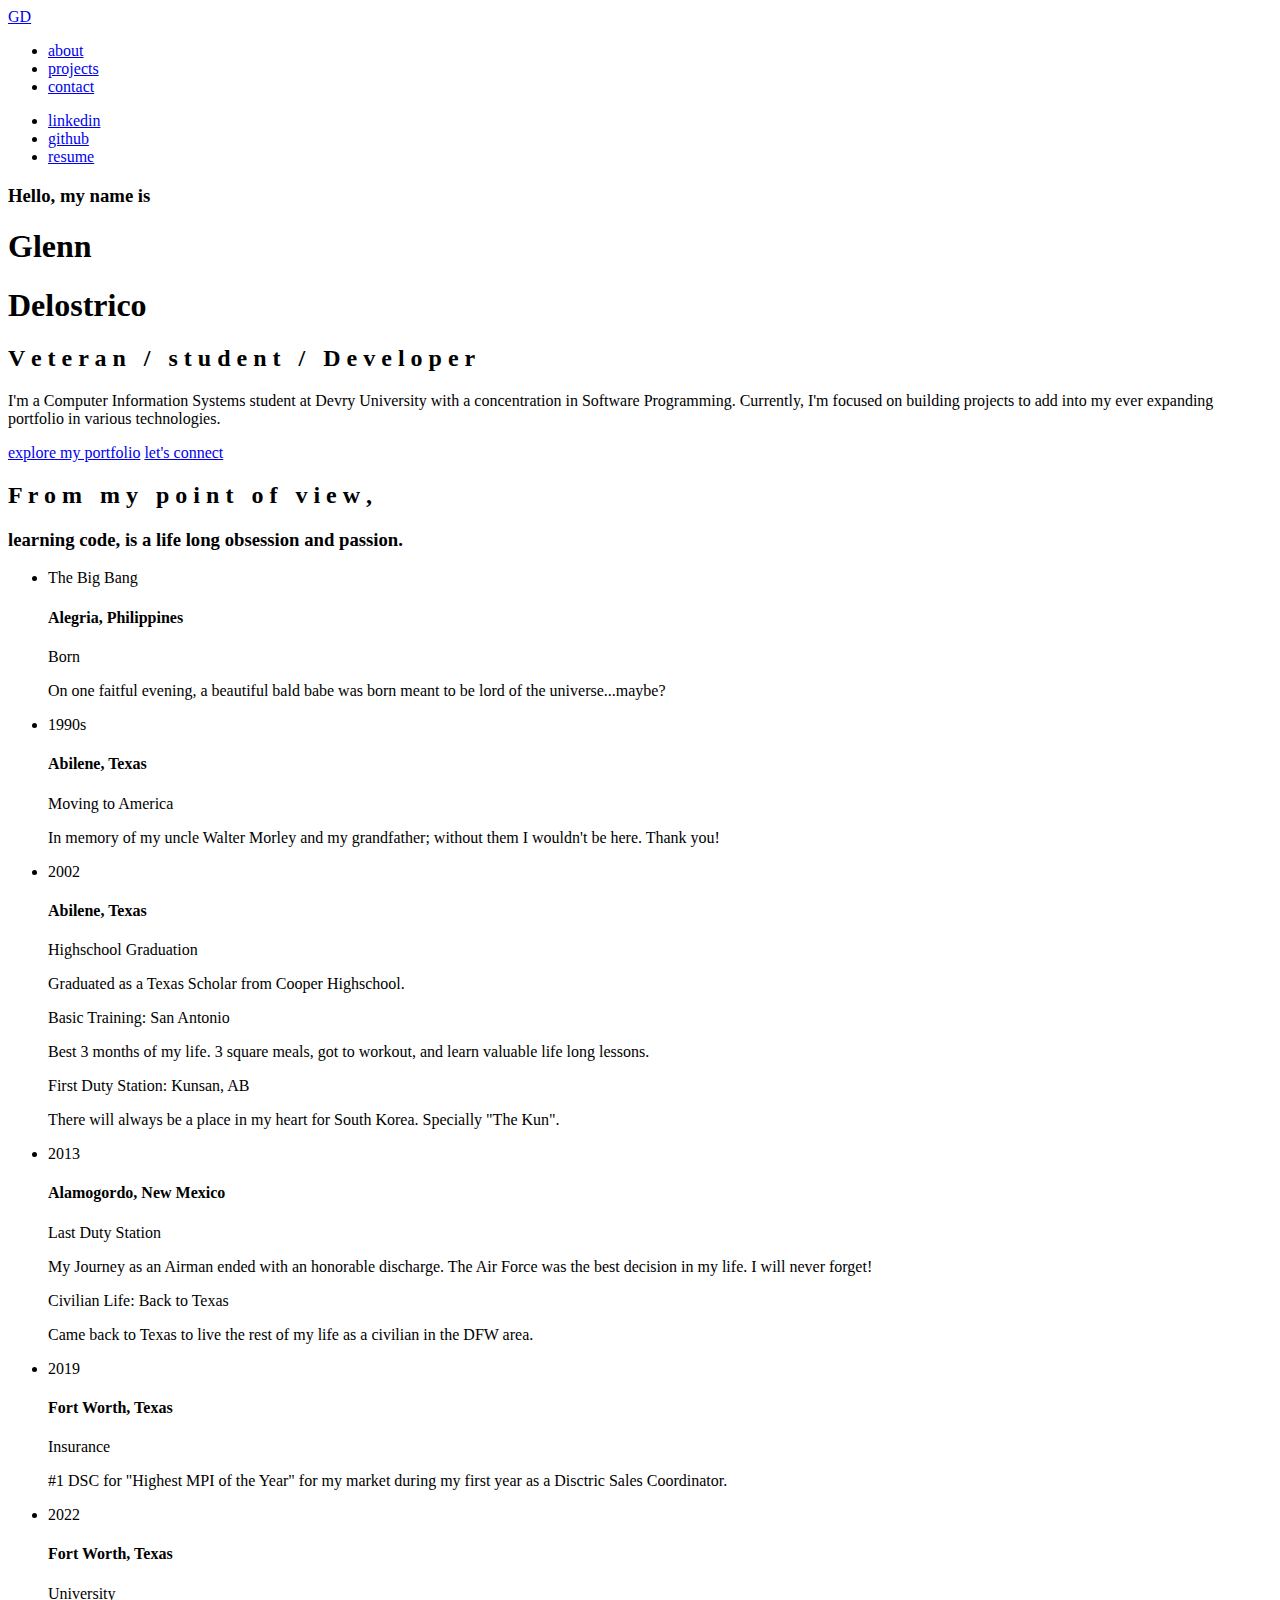
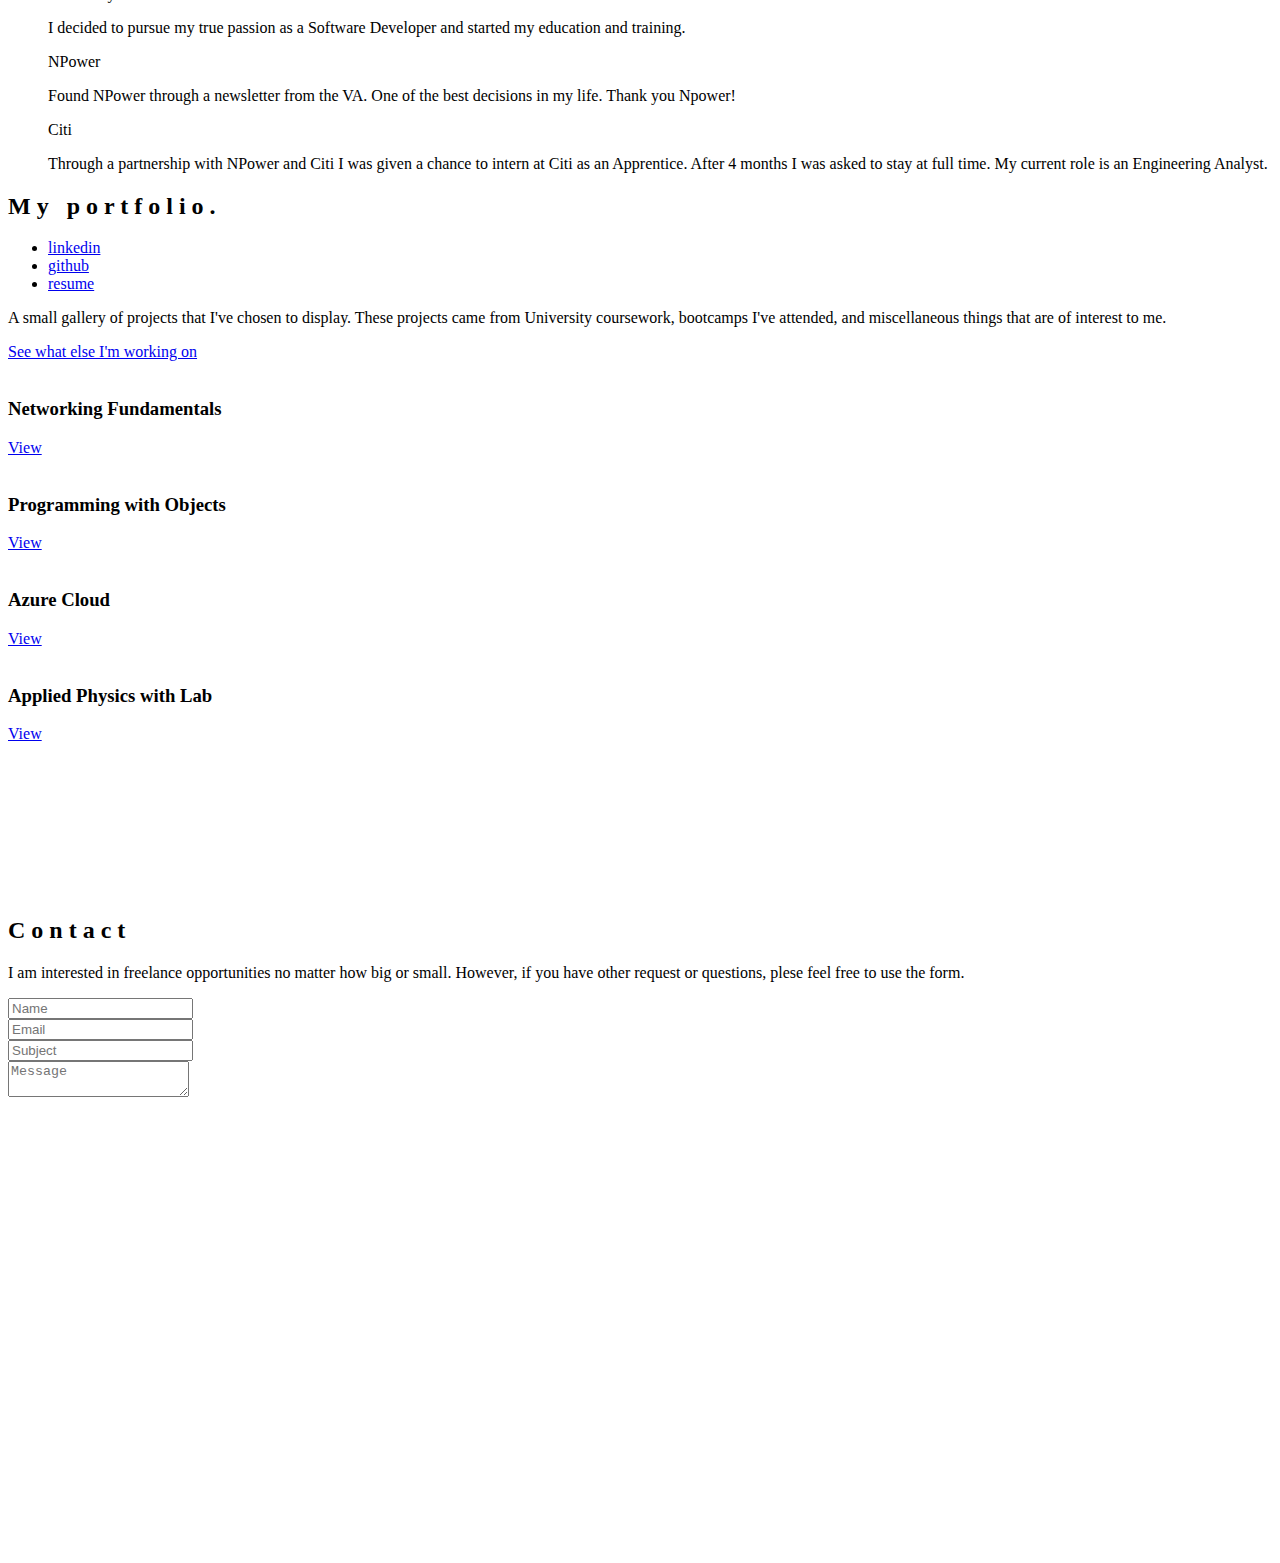
==== index.html @ e44b88f4 "merge" ====
<!DOCTYPE html>
<html lang="en">
<head>
    <meta charset="UTF-8">
    <meta http-equiv="X-UA-Compatible" content="IE=edge">
    <meta name="viewport" content="width=device-width, initial-scale=1.0">
   


    <!-- font awesome -->
    <link rel="stylesheet" href="https://cdnjs.cloudflare.com/ajax/libs/font-awesome/6.2.0/css/all.min.css" integrity="sha512-xh6O/CkQoPOWDdYTDqeRdPCVd1SpvCA9XXcUnZS2FmJNp1coAFzvtCN9BmamE+4aHK8yyUHUSCcJHgXloTyT2A==" crossorigin="anonymous" referrerpolicy="no-referrer" />

    <!-- bootstrap -->
    <link href="https://cdn.jsdelivr.net/npm/bootstrap@5.2.2/dist/css/bootstrap.min.css" rel="stylesheet" integrity="sha384-Zenh87qX5JnK2Jl0vWa8Ck2rdkQ2Bzep5IDxbcnCeuOxjzrPF/et3URy9Bv1WTRi" crossorigin="anonymous">
    <!-- JavaScript Bundle with Popper -->
    <script src="https://cdn.jsdelivr.net/npm/bootstrap@5.2.2/dist/js/bootstrap.bundle.min.js" integrity="sha384-OERcA2EqjJCMA+/3y+gxIOqMEjwtxJY7qPCqsdltbNJuaOe923+mo//f6V8Qbsw3" crossorigin="anonymous"></script>

    

    <link rel="stylesheet" href="assets/css/styles.css">
    <script src="assets/js/app.js" defer></script>
    

    <title>Glenn Delostrico</title>
</head>
<body>
    <header class="header">
        <!-- <div class="hero-image">
            <img src="assets/img/self.png" alt="">
        </div> -->
        <div class="row inner navbar">
            <nav class="col flex" id="mainNav">
                <a href="index.html" class="logo">
                    <span>GD</span>
                </a>
                <ul class="flex page-links">
                    <li><a href="#about" class="nav-link">about</a></li>
                    <li><a href="projects.html" class="nav-link">projects</a></li>
                    <li><a href="#contact" class="nav-link">contact</a></li>
                </ul>
                <ul class="flex social-links">
                    <li>
                        <a href="https://www.linkedin.com/in/glenn-delostrico/" targe="_blank" class="nav-link">
                            <span><i class="fa-brands fa-linkedin fa-fw"></i></span>
                            <span>linkedin</span>
                        </a>
                    </li>
                    <li>
                        <a href="https://github.com/glenn-delostrico" target="_blank" class="nav-link">
                            <span><i class="fa-brands fa-github fa-fw"></i></span>
                            <span>github</span>
                        </a>
                    </li>
                    <li>
                        <a href="#" class="resume">
                            <span><i class="fa-solid fa-download"></i></span>
                            <span>resume</span>
                        </a>
                    </li>
                </ul>
            </nav>
        </div>
        <div class="row inner">
            <div id="hero">
                <h3>Hello, my name is</h3>
                <h1 class="clipped "><span>Glenn</span></h1>
                <h1 class="clipped "><span>Delostrico</span></h1>
                <h2 class="bounce">
                    <span>V</span>
                    <span>e</span>
                    <span>t</span>
                    <span>e</span>
                    <span>r</span>
                    <span>a</span>
                    <span>n &nbsp; </span> 
                    <span>/ &nbsp;</span> 
                    <span>s</span>
                    <span>t</span>
                    <span>u</span>
                    <span>d</span>
                    <span>e</span>
                    <span>n</span>
                    <span>t &nbsp;</span>
                    <span>/ &nbsp;</span> 
                    <span>D</span>
                    <span>e</span>
                    <span>v</span>
                    <span>e</span>
                    <span>l</span>
                    <span>o</span>
                    <span>p</span>
                    <span>e</span>
                    <span>r</span>
                </h2>
                <p>
                    I'm a Computer Information Systems student at Devry University with a concentration in Software Programming. Currently, I'm focused on building projects to add into my ever expanding portfolio in various technologies.
                </p>
                <div class="wrap flex">
                    <a href="projects.html" class="cta">explore my portfolio</a>
                    <a href="#contact" class="cta">let's connect</a>
                </div>
            </div>
        </div>
    </header>

    <main class="main">

        <section id="about">
            <div class="inner">
                <div class="content">

                    <h2 class="title bounce">
                        <span>F</span>
                        <span>r</span>
                        <span>o</span>
                        <span>m &nbsp;</span>
                        <span>m</span>
                        <span>y &nbsp;</span>
                        <span>p</span>
                        <span>o</span>
                        <span>i</span>
                        <span>n</span>
                        <span>t &nbsp;</span>
                        <span>o</span>
                        <span>f &nbsp;</span>
                        <span>v</span>
                        <span>i</span>
                        <span>e</span>
                        <span>w</span>
                        <span>,</span>

                    </h2>
                    <h3 class="subtitle">learning code, is a life long obsession and passion.</h3>

                    <!-- Timeline -->

                    <div class="timeline">
                        <ul>
                            <li>
                                <div class="date">The Big Bang</div>
                                <div class="info">
                                    <h4>Alegria, Philippines</h4>
                                    <span>Born</span>
                                    <p class="text">
                                        On one faitful evening, a beautiful bald babe was born meant to be lord of the universe...maybe? 
                                    </p>
                                </div>
                            </li>
                            <li>
                                <div class="date">1990s</div>
                                <div class="info">
                                    <h4>Abilene, Texas</h4>
                                    <span>Moving to America</span>
                                    <p class="text">
                                        In memory of my uncle Walter Morley and my grandfather; without them I wouldn't be here. Thank you!
                                    </p>
                                </div>
                            </li>
                            <li>
                                <div class="date">2002</div>
                                <div class="info">
                                    <h4>Abilene, Texas</h4>
                                    <span>Highschool Graduation</span>
                                    <p class="text">
                                        Graduated as a Texas Scholar from Cooper Highschool.
                                    </p>
                                    <span>Basic Training: San Antonio</span>
                                    <p class="text">
                                        Best 3 months of my life. 3 square meals, got to workout, and learn valuable life long lessons.
                                    </p>
                                    <span>First Duty Station: Kunsan, AB</span>
                                    <p class="text">
                                        There will always be a place in my heart for South Korea. Specially "The Kun". 
                                    </p>
                                </div>
                            </li>
                            <li>
                                <div class="date">2013</div>
                                <div class="info">
                                    <h4>Alamogordo, New Mexico</h4>
                                    <span>Last Duty Station</span>
                                    <p class="text">
                                        My Journey as an Airman ended with an honorable discharge. The Air Force was the best decision in my life. I will never forget!
                                    </p>

                                    <span>Civilian Life: Back to Texas</span>
                                    <p class="text">
                                        Came back to Texas to live the rest of my life as a civilian in the DFW area.
                                    </p>
                                    
                                </div>
                            </li>
                            <li>
                                <div class="date">2019</div>
                                <div class="info">
                                    <h4>Fort Worth, Texas</h4>
                                    <span>Insurance</span>
                                    <p class="text">
                                        #1 DSC for "Highest MPI of the Year" for my market during my first year as a Disctric Sales Coordinator.
                                    </p>
                                </div>
                            </li>
                            <li>
                                <div class="date">2022</div>
                                <div class="info">
                                    <h4>Fort Worth, Texas</h4>
                                    <span>University</span>
                                    <p class="text">
                                        I decided to pursue my true passion as a Software Developer and started my education and training.
                                    </p>
                                    <span>NPower</span>
                                    <p class="text">
                                        Found NPower through a newsletter from the VA. One of the best decisions in my life. Thank you Npower!
                                    </p>
                                    <span>Citi</span>
                                    <p class="text">
                                        Through a partnership with NPower and Citi I was given a chance to intern at Citi as an Apprentice. After 4 months I was asked to stay at full time. My current role is an Engineering Analyst.
                                    </p>
                                </div>
                            </li>
                        </ul>
                        <a href="#top" class="scrollUp">
                            <i class="fa-solid fa-angle-up fa-fw"></i>
                        </a>
                    </div>
                </div>
            </div>
        </section>
        

        <section id="portfolio">

            <div class="content">
                <div class="inner">
                    <h2 class="title bounce loadLeft">
                        <span>M</span>
                        <span>y &nbsp;</span>
                        <span>p</span>
                        <span>o</span>
                        <span>r</span>
                        <span>t</span>
                        <span>f</span>
                        <span>o</span>
                        <span>l</span>
                        <span>i</span>
                        <span>o</span>
                        <span>.</span>
                    </h2>
                    <ul class="flex social-links loadLeft">
                        <li>
                            <a href="https://www.linkedin.com/in/glenn-delostrico/" targe="_blank" class="nav-link">
                                <span><i class="fa-brands fa-linkedin fa-fw"></i></span>
                                <span>linkedin</span>
                            </a>
                        </li>
                        <li>
                            <a href="https://github.com/glenn-delostrico" target="_blank" class="nav-link">
                                <span><i class="fa-brands fa-github fa-fw"></i></span>
                                <span>github</span>
                            </a>
                        </li>
                        <li>
                            <a href="#" class="resume">
                                <span><i class="fa-solid fa-download"></i></span>
                                <span>resume</span>
                            </a>
                        </li>
                    </ul>
                    <p class="text">
                        A small gallery of projects that I've chosen to display. These projects came from University coursework, bootcamps I've attended, and miscellaneous things that are of interest to me.
                    </p>
                    <a href="projects.html" class="cta">See what else I'm working on</a>
                </div>
                <div class="row flex loadLeft">
                    <div class="col loadLeft">
                        <div class="overlay"></div>
                        <img src="assets/img/netw191.avif" alt="">
                        <div class="hidden">
                            <h3>
                                Networking Fundamentals
                            </h3>
                            <a href="#">View</a>
                        </div>
                        
                    </div>
                    <div class="col loadLeft">
                        <div class="overlay"></div>
                        <img src="assets/img/ceis150.avif" alt="">
                        <div class="hidden">
                            <h3>Programming with Objects</h3>
                            <a href="#">View</a>
                        </div>
                    </div>
                    <div class="col loadLeft">
                        <div class="overlay"></div>
                        <img src="assets/img/netw211.avif" alt="">
                        <div class="hidden">
                            <h3>
                                Azure Cloud
                            </h3>
                            <a href="#">View</a>
                        </div>
                    </div>
                    <div class="col loadLeft">
                        <div class="overlay"></div>
                        <img src="assets/img/phys204.avif" alt="">
                        <div class="hidden">
                            <h3>
                                Applied Physics with Lab
                            </h3>
                            <a href="#">View</a>
                        </div>
                    </div>
                </div>
            </div>
        </section>

        <section id="contact">
            <canvas id="canvas">
            </canvas>
            <div class="inner">
                <div class="content">
                    <div class="row">
                        <div class="col contactForm">
                            <h2 class="title bounce loadLeft">
                                <span>C</span>
                                <span>o</span>
                                <span>n</span>
                                <span>t</span>
                                <span>a</span>
                                <span>c</span>
                                <span>t</span>
                            </h2>
                            <p class="text loadLeft">
                                I am interested in freelance opportunities no matter how big or small. However, if you have other request or questions, plese feel free to use the form.
                            </p>
                            <form action="">
                                <div class="row">
                                    <div class="col">
                                        <input type="text" class="form-group loadLeft" placeholder="Name">
                                    </div>
                                    <div class="col">
                                        <input type="text" class="form-group loadLeft" placeholder="Email">
                                    </div>
                                </div>
                                <div class="row mt-4 mb-4">
                                    <div class="col">
                                        <input type="text" class="form-group loadLeft" placeholder="Subject">
                                    </div>
                                </div>
                                <div class="row">
                                    <div class="col loadLeft">
                                        <textarea class="form-group" placeholder="Message"></textarea>
                                    </div>
                                </div>
                            </form>
                        </div>
                        <div class="col map">
                            <iframe class="embedMap" src="https://www.google.com/maps/embed?pb=!1m18!1m12!1m3!1d1051968.8358255264!2d-97.3530244259295!3d33.078433413568455!2m3!1f0!2f0!3f0!3m2!1i1024!2i768!4f13.1!3m3!1m2!1s0x864e78862e05181b%3A0x78259949f358fe4f!2sNorth%20Richland%20Hills%2C%20TX!5e1!3m2!1sen!2sus!4v1668564238213!5m2!1sen!2sus" width="600" height="450" style="border:0;" allowfullscreen="" loading="lazy" referrerpolicy="no-referrer-when-downgrade"></iframe>
                        </div>
                    </div>
                </div>
            </div>
        </section>
       
    </main>



</body>
</html>
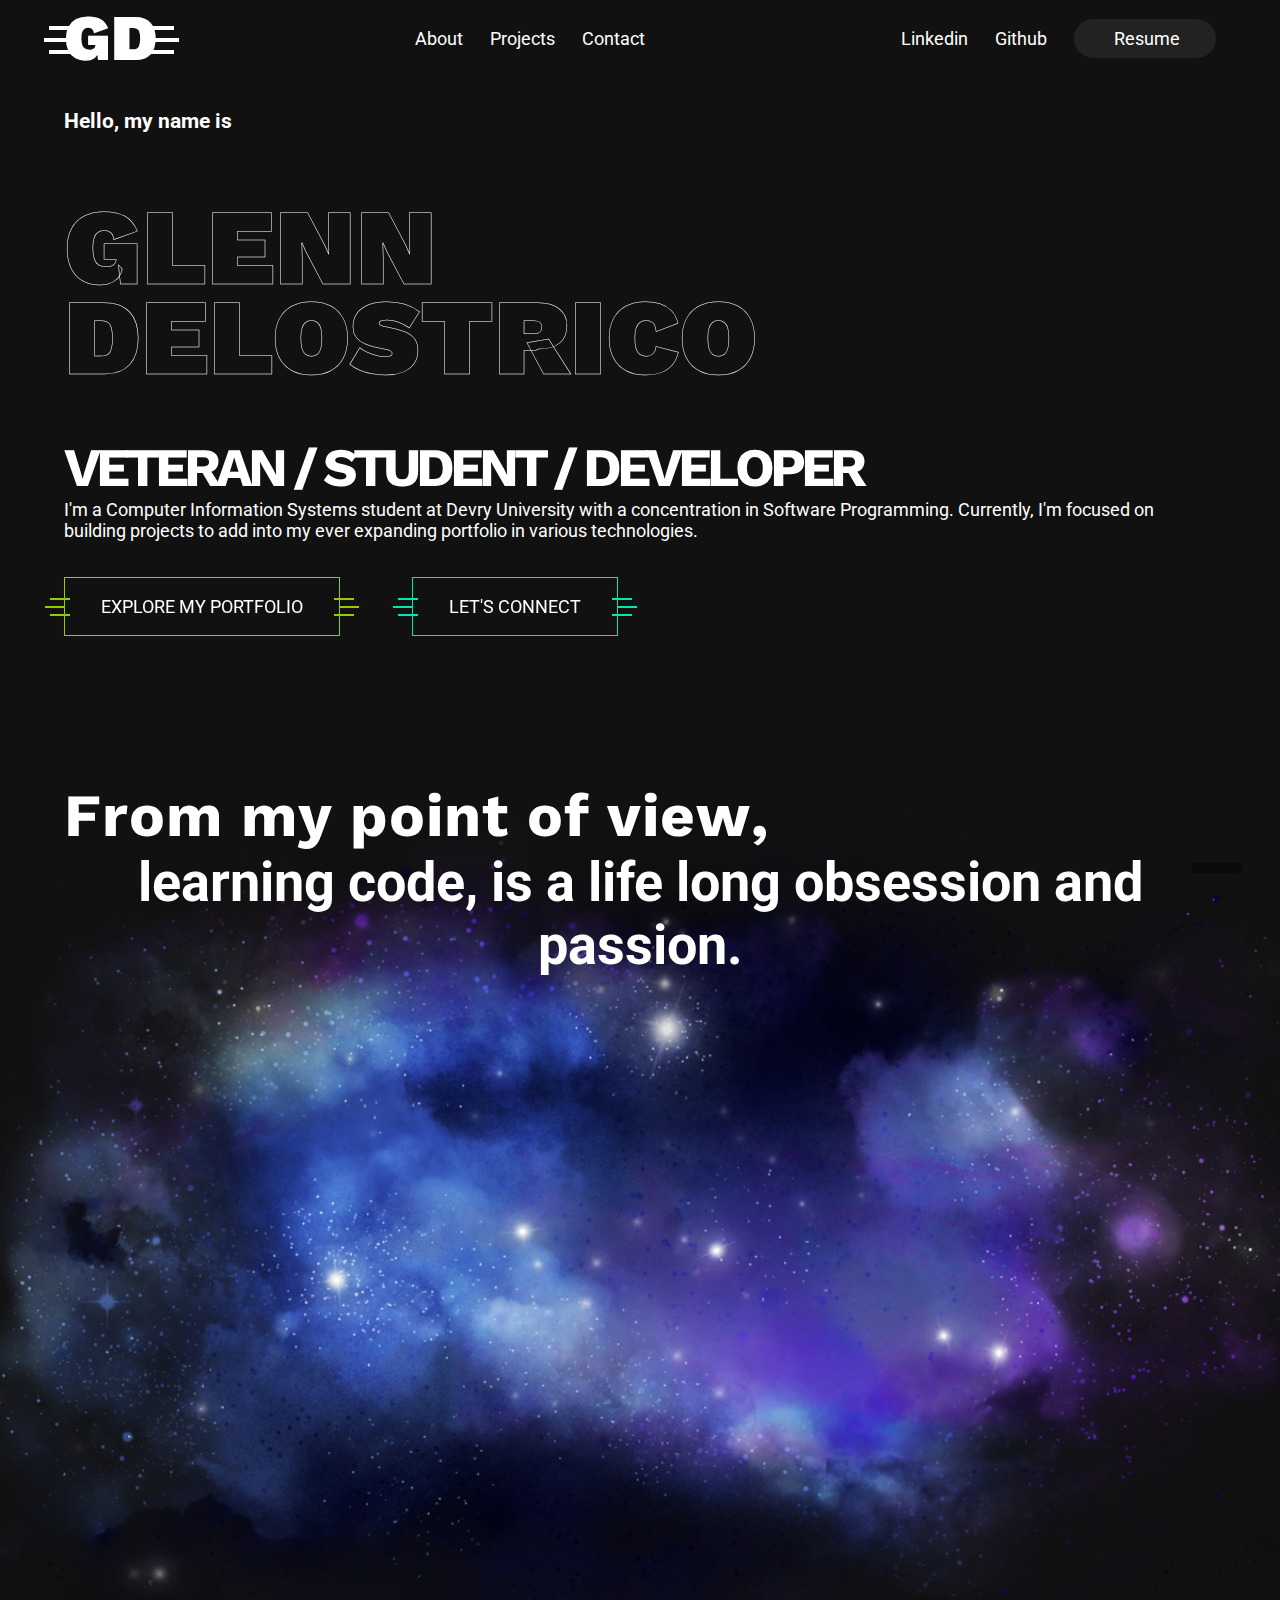
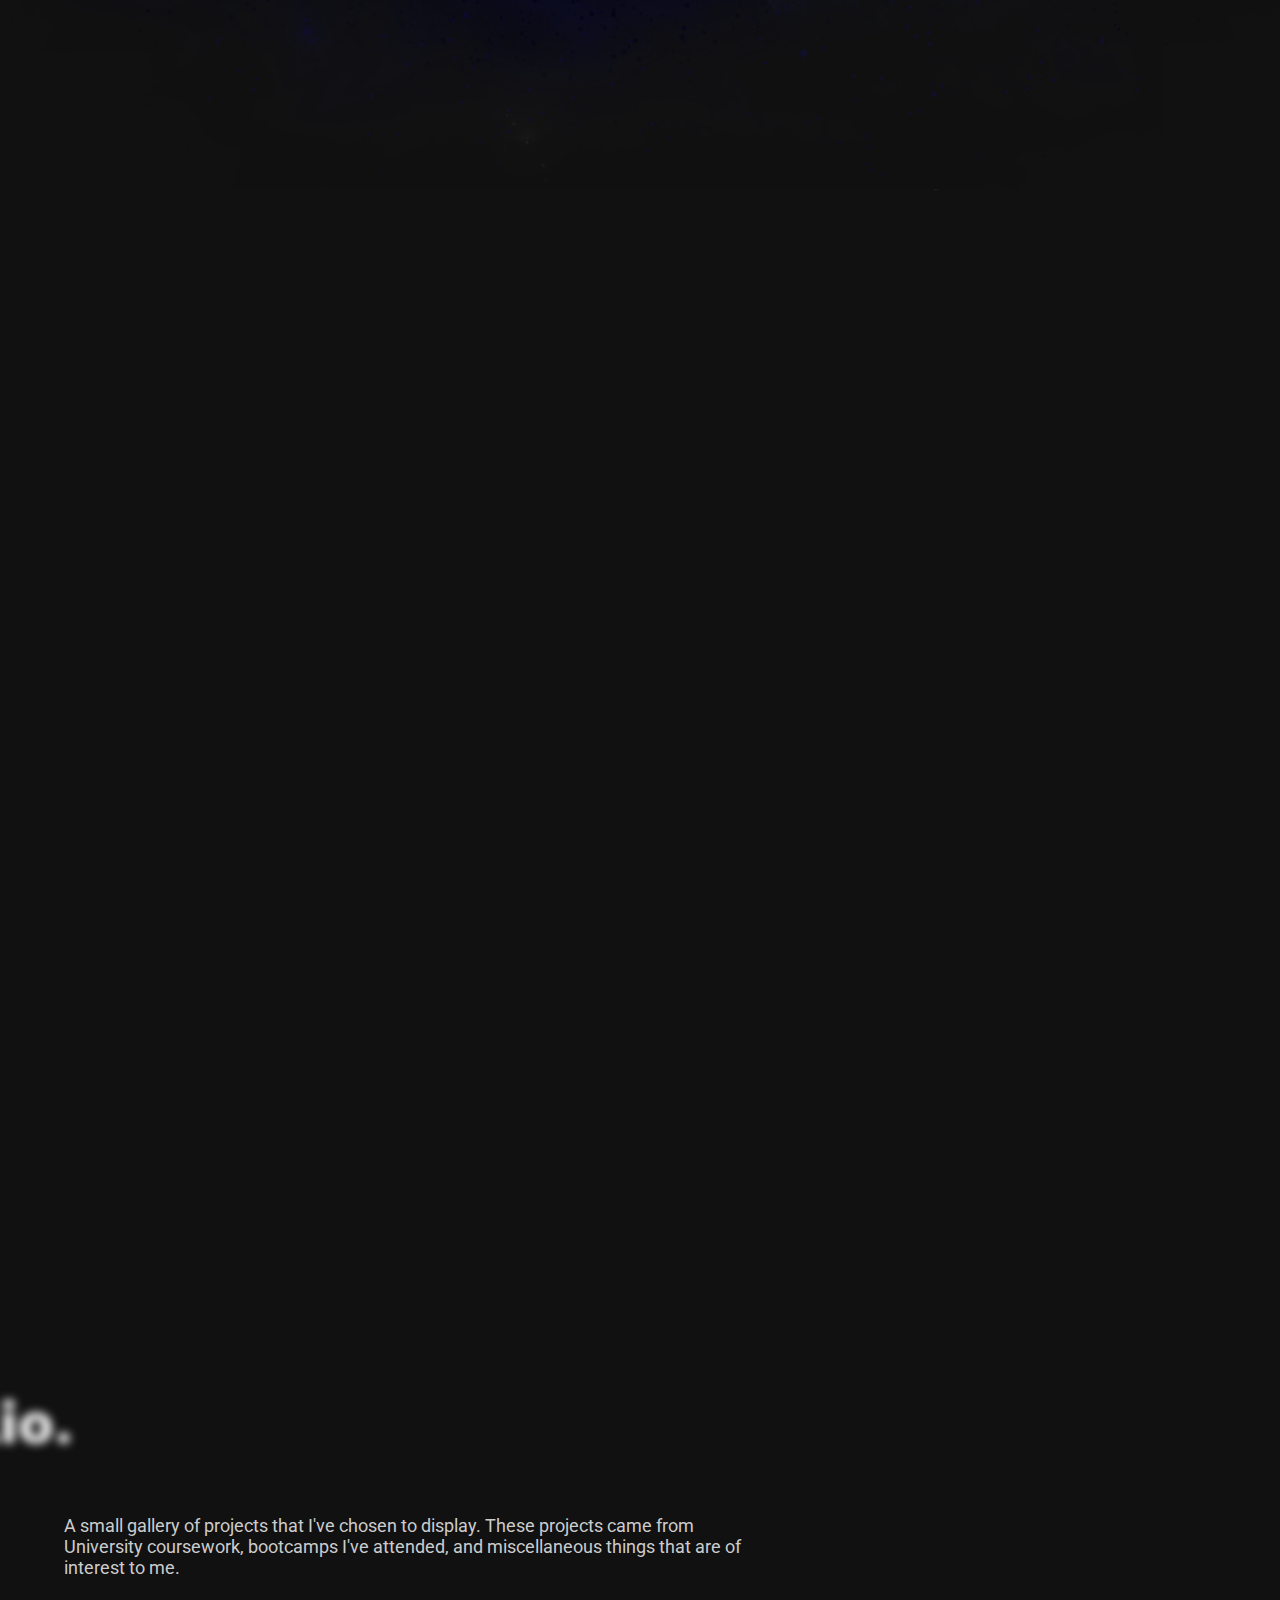
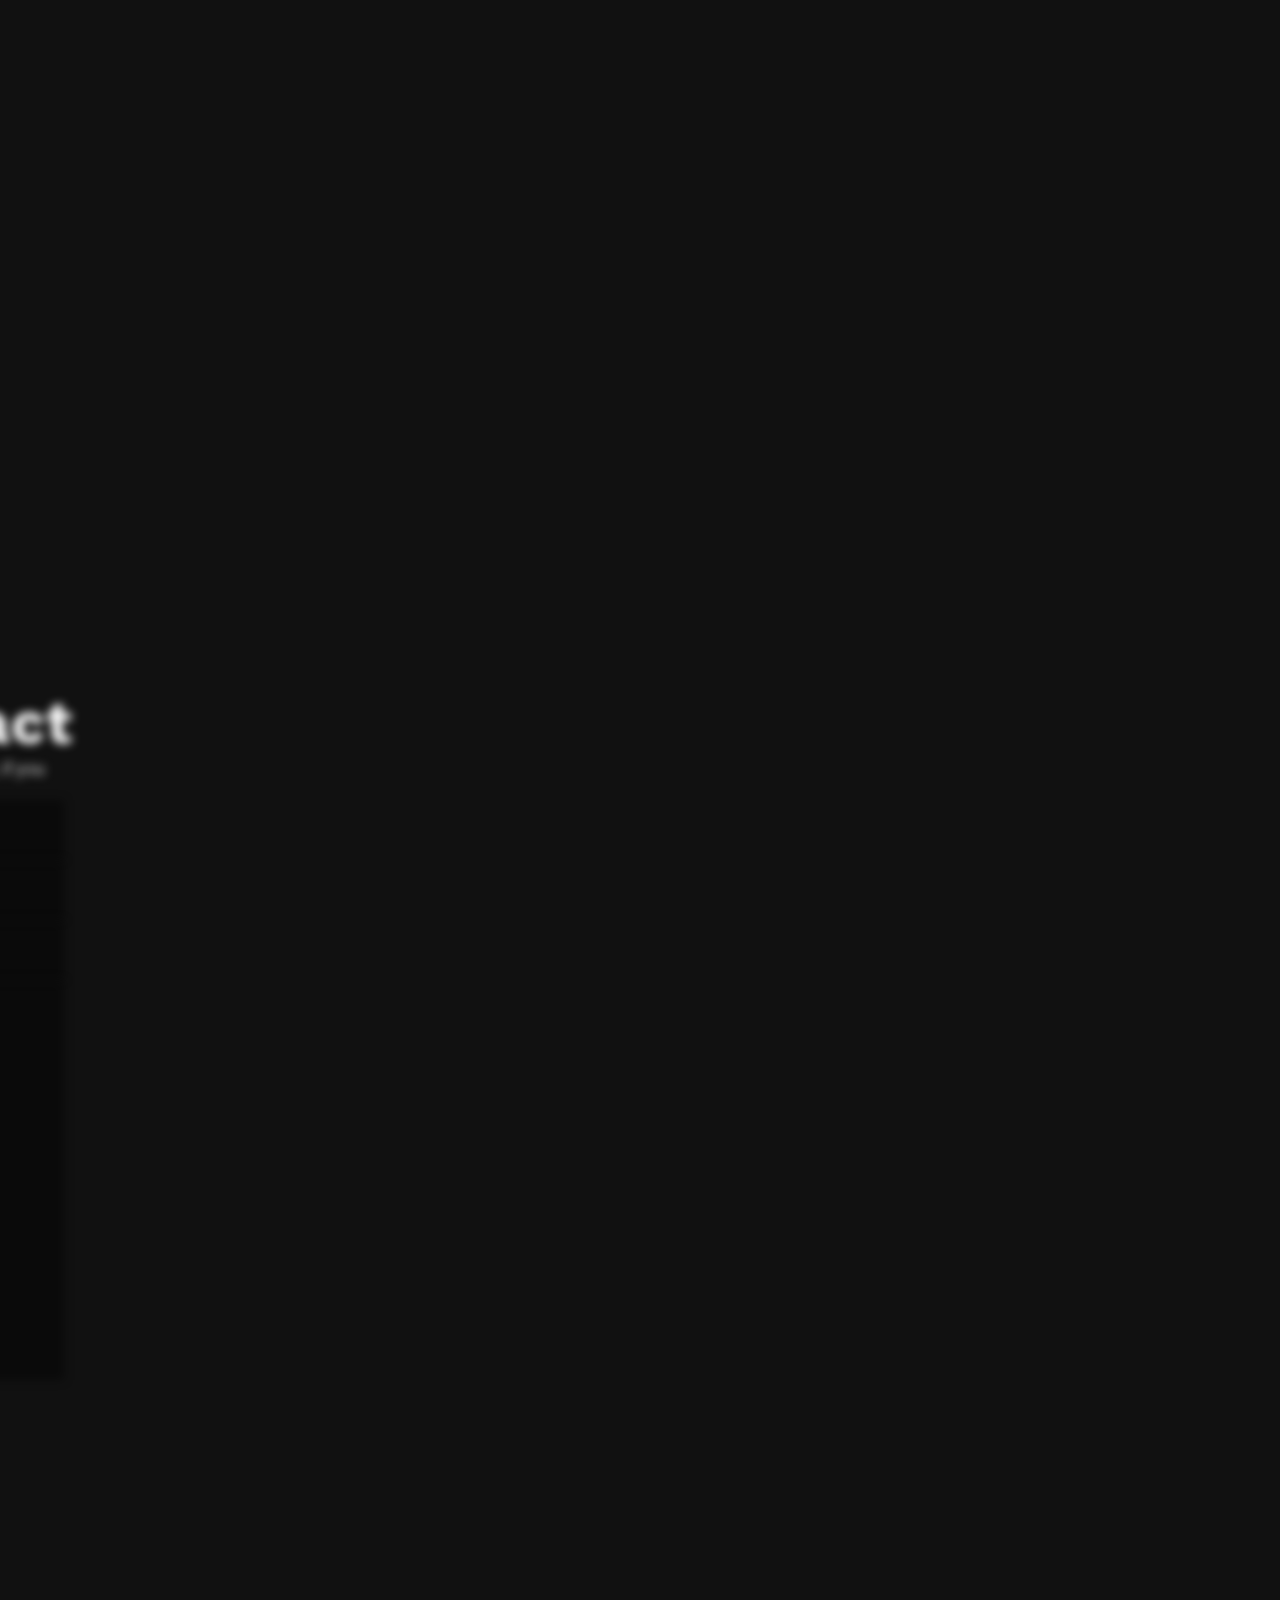
==== commit a3aba69d: "update all" ====
--- a/index.html
+++ b/index.html
@@ -35,7 +35,7 @@
                 </a>
                 <ul class="flex page-links">
                     <li><a href="#about" class="nav-link">about</a></li>
-                    <li><a href="projects.html" class="nav-link">projects</a></li>
+                    <li><a href="#portfolio" class="nav-link">projects</a></li>
                     <li><a href="#contact" class="nav-link">contact</a></li>
                 </ul>
                 <ul class="flex social-links">
@@ -52,7 +52,7 @@
                         </a>
                     </li>
                     <li>
-                        <a href="#" class="resume">
+                        <a href="assets/resume.pdf" class="resume" target="_blank">
                             <span><i class="fa-solid fa-download"></i></span>
                             <span>resume</span>
                         </a>
@@ -96,7 +96,7 @@
                     I'm a Computer Information Systems student at Devry University with a concentration in Software Programming. Currently, I'm focused on building projects to add into my ever expanding portfolio in various technologies.
                 </p>
                 <div class="wrap flex">
-                    <a href="projects.html" class="cta">explore my portfolio</a>
+                    <a href="#portfolio" class="cta">explore my portfolio</a>
                     <a href="#contact" class="cta">let's connect</a>
                 </div>
             </div>
@@ -196,7 +196,7 @@
                                     <h4>Fort Worth, Texas</h4>
                                     <span>Insurance</span>
                                     <p class="text">
-                                        #1 DSC for "Highest MPI of the Year" for my market during my first year as a Disctric Sales Coordinator.
+                                        #1 DSC for "Highest MPI of the Year" for my market during my first year as a Disctrict Sales Coordinator.
                                     </p>
                                 </div>
                             </li>
@@ -214,7 +214,7 @@
                                     </p>
                                     <span>Citi</span>
                                     <p class="text">
-                                        Through a partnership with NPower and Citi I was given a chance to intern at Citi as an Apprentice. After 4 months I was asked to stay at full time. My current role is an Engineering Analyst.
+                                        Through a partnership with NPower and Citi I was given a chance to intern at Citi as an Apprentice. After 4 months I was asked to stay full time. My current role is an Engineering Analyst II.
                                     </p>
                                 </div>
                             </li>
@@ -248,19 +248,19 @@
                     </h2>
                     <ul class="flex social-links loadLeft">
                         <li>
-                            <a href="https://www.linkedin.com/in/glenn-delostrico/" targe="_blank" class="nav-link">
+                            <a href="https://www.linkedin.com/in/glenn-delostrico/" targe="_blank" class="nav-link" target="_blank">
                                 <span><i class="fa-brands fa-linkedin fa-fw"></i></span>
                                 <span>linkedin</span>
                             </a>
                         </li>
                         <li>
-                            <a href="https://github.com/glenn-delostrico" target="_blank" class="nav-link">
+                            <a href="https://github.com/glenn-delostrico" target="_blank" class="nav-link" target="_blank">
                                 <span><i class="fa-brands fa-github fa-fw"></i></span>
                                 <span>github</span>
                             </a>
                         </li>
                         <li>
-                            <a href="#" class="resume">
+                            <a href="assets/resume.pdf" class="resume" target="_blank">
                                 <span><i class="fa-solid fa-download"></i></span>
                                 <span>resume</span>
                             </a>
@@ -269,9 +269,19 @@
                     <p class="text">
                         A small gallery of projects that I've chosen to display. These projects came from University coursework, bootcamps I've attended, and miscellaneous things that are of interest to me.
                     </p>
-                    <a href="projects.html" class="cta">See what else I'm working on</a>
+                    <a href="#" class="cta hidden">See what else I'm working on</a>
                 </div>
                 <div class="row flex loadLeft">
+                    <div class="col loadLeft">
+                        <div class="overlay"></div>
+                        <img src="assets/img/briefcase.jpg" alt="">
+                        <div class="hidden">
+                            <h3>
+                                Business Applications Programming
+                            </h3>
+                            <a href="portfolio/businessApplications.pdf" target="_blank">View</a>
+                        </div>
+                    </div>
                     <div class="col loadLeft">
                         <div class="overlay"></div>
                         <img src="assets/img/netw191.avif" alt="">
@@ -279,7 +289,7 @@
                             <h3>
                                 Networking Fundamentals
                             </h3>
-                            <a href="#">View</a>
+                            <a href="portfolio/netfund.pdf" target="_blank">View</a>
                         </div>
                         
                     </div>
@@ -288,7 +298,7 @@
                         <img src="assets/img/ceis150.avif" alt="">
                         <div class="hidden">
                             <h3>Programming with Objects</h3>
-                            <a href="#">View</a>
+                            <a href="portfolio/progWithObject.pdf" target="_blank">View</a>
                         </div>
                     </div>
                     <div class="col loadLeft">
@@ -298,19 +308,10 @@
                             <h3>
                                 Azure Cloud
                             </h3>
-                            <a href="#">View</a>
-                        </div>
-                    </div>
-                    <div class="col loadLeft">
-                        <div class="overlay"></div>
-                        <img src="assets/img/phys204.avif" alt="">
-                        <div class="hidden">
-                            <h3>
-                                Applied Physics with Lab
-                            </h3>
-                            <a href="#">View</a>
-                        </div>
-                    </div>
+                            <a href="portfolio/azure.pdf" target="_blank">View</a>
+                        </div>
+                    </div>
+
                 </div>
             </div>
         </section>
--- a/assets/css/styles.css
+++ b/assets/css/styles.css
@@ -0,0 +1,949 @@
+@import url("https://fonts.googleapis.com/css2?family=Roboto:ital,wght@0,100;0,300;0,400;0,500;0,700;0,900;1,400&family=Work+Sans:wght@900&display=swap");
+.bold {
+  font-weight: 400;
+}
+
+.bolder {
+  font-weight: 700;
+}
+
+img {
+  width: 100%;
+}
+
+.hidden {
+  visibility: hidden;
+  opacity: 0;
+}
+
+*,
+html,
+body {
+  margin: 0;
+  padding: 0;
+  box-sizing: border-box;
+}
+
+*,
+*::after,
+*::before {
+  margin: 0;
+  padding: 0;
+  box-sizing: border-box;
+}
+
+html,
+body {
+  background: #111;
+  font-family: "Roboto", sans-serif;
+  font-size: 18px;
+}
+
+.inner {
+  width: 100%;
+  max-width: 90%;
+  margin: 0 auto;
+}
+
+.flex {
+  display: flex;
+}
+
+.cta {
+  text-decoration: none;
+  padding: 0.5rem 2rem;
+  display: inline-block;
+  border: 1px solid #92cd00;
+  color: #92cd00;
+  border-radius: 25px;
+  transition: 0.5s;
+  text-transform: uppercase;
+}
+
+.cta:hover {
+  color: #fff;
+}
+
+.resume {
+  padding: 0.5rem 2rem;
+  background: #222;
+  border-radius: 25px;
+}
+.resume i {
+  margin-right: 0.2rem;
+}
+
+.resume:hover {
+  transition: 0.5s;
+  color: #222;
+  background: #92cd00;
+  box-shadow: 0 0 10px #92cd00, 0 0 20px #92cd00, 0 0 40px #92cd00, 0 0 80px #92cd00, 0 0 160px #92cd00;
+}
+
+.flex {
+  display: flex;
+}
+
+.grid {
+  display: grid;
+}
+
+.header {
+  display: flex;
+  flex-direction: column;
+  justify-content: center;
+  color: #fff;
+  overflow: hidden;
+  background: url(../img/nebula.png) no-repeat;
+  background-size: 100%;
+  background-position: 0 -20em;
+  position: relative;
+}
+.header .hero-image img {
+  width: 800px;
+  position: absolute;
+  bottom: -40rem;
+  right: 10%;
+  mix-blend-mode: saturation;
+}
+.header .hero-image:hover img {
+  mix-blend-mode: color;
+  transition: all 0.5s ease-in-out;
+}
+.header .row:nth-child(1) {
+  align-self: flex-start;
+}
+.header #mainNav {
+  align-items: center;
+}
+.header #mainNav .logo {
+  text-decoration: none;
+}
+.header #mainNav .logo span {
+  font-family: "Work Sans", sans-serif;
+  font-size: 65px;
+  color: #fff;
+  text-decoration: none;
+  display: block;
+  font-weight: 900;
+  position: relative;
+}
+.header #mainNav .logo span::before {
+  content: "";
+  position: absolute;
+  left: -20px;
+  right: 100%;
+  top: 50%;
+  width: 26px;
+  height: 4px;
+  background: #fff;
+  box-shadow: 5px -12px 0 #fff, 5px 12px 0 #fff;
+}
+.header #mainNav .logo span::after {
+  content: "";
+  position: absolute;
+  top: 50%;
+  right: 0;
+  left: 95%;
+  width: 26px;
+  height: 4px;
+  background: #fff;
+  box-shadow: -5px -12px 0 #fff, -5px 12px 0 #fff;
+}
+.header #mainNav ul,
+.header #mainNav li {
+  margin: 0;
+  padding: 0;
+  list-style: none;
+}
+.header #mainNav ul {
+  margin-left: auto;
+  gap: 1.5rem;
+  align-items: center;
+}
+.header #mainNav ul li a {
+  color: #fff;
+  display: block;
+  padding: 1rem 0;
+  text-transform: capitalize;
+  text-decoration: none;
+  font-size: 18px;
+  font-family: "Roboto", sans-serif;
+}
+.header #mainNav .resume {
+  padding: 0.5rem 2rem;
+  background: #222;
+  border-radius: 25px;
+}
+.header #mainNav .resume i {
+  margin-right: 0.2rem;
+}
+.header #mainNav .resume:hover {
+  background: #92cd00;
+  color: #000;
+}
+.header #mainNav .nav-link {
+  transition: 0.5s;
+  position: relative;
+  text-decoration: none;
+}
+.header #mainNav .nav-link::after {
+  content: "";
+  width: 0;
+  height: 3px;
+  position: absolute;
+  bottom: 0.5rem;
+  left: 50%;
+  transform: translate(-50%);
+  background: #92cd00;
+  transition: width 0.3s;
+}
+.header #mainNav .nav-link:hover {
+  color: #92cd00;
+}
+.header #mainNav .nav-link:hover::after {
+  width: 80%;
+}
+.header #hero h1,
+.header #hero h3 {
+  line-height: 5rem;
+}
+.header #hero .clipped {
+  font-size: 6rem;
+  font-weight: 900;
+  font-family: "Work Sans", sans-serif;
+  text-transform: uppercase;
+  color: transparent;
+  -webkit-text-stroke: 0.5px #fff;
+  background: none;
+  transition: 0.3s ease-in-out;
+  position: relative;
+}
+.header #hero .clipped:nth-child(2) {
+  margin-top: 2rem;
+  -webkit-animation-name: load-glow;
+          animation-name: load-glow;
+  -webkit-animation-duration: 1s;
+          animation-duration: 1s;
+}
+.header #hero .clipped:nth-child(3) {
+  margin-bottom: 3rem;
+  -webkit-animation-name: load-glow;
+          animation-name: load-glow;
+  -webkit-animation-duration: 1.3s;
+          animation-duration: 1.3s;
+  -webkit-animation-delay: 1.3s;
+          animation-delay: 1.3s;
+}
+.header #hero .clipped:hover {
+  color: #b7020b;
+  z-index: 900;
+  -webkit-text-stroke: 1px #b7020b;
+  text-shadow: 0 0 10px #92cd00, 0 0 20px #92cd00, 0 0 40px #92cd00, 0 0 80px #92cd00, 0 0 160px #92cd00;
+}
+.header #hero p {
+  margin-bottom: 2rem;
+  position: relative;
+  z-index: 99;
+}
+.header #hero .wrap {
+  gap: 4rem;
+}
+.header #hero .cta {
+  padding: 1rem 2rem;
+  border: 1px solid #92cd00;
+  text-decoration: none;
+  text-transform: uppercase;
+  color: #fff;
+  -webkit-box-reflect: below 0px linear-gradient(transparent, rgba(0, 0, 0, 0.1333333333));
+  transition: 0.5s;
+  transition-delay: 0s;
+  position: relative;
+  border-radius: 0;
+}
+.header #hero .cta:hover {
+  transition-delay: 1.5s;
+  color: #000;
+  z-index: 900;
+  box-shadow: 0 0 10px #92cd00, 0 0 20px #92cd00, 0 0 40px #92cd00, 0 0 80px #92cd00, 0 0 160px #92cd00;
+}
+.header #hero .cta::before {
+  content: "";
+  position: absolute;
+  z-index: 900;
+  left: -20px;
+  top: 50%;
+  transform: translateY(-50%);
+  width: 20px;
+  height: 2px;
+  background: #92cd00;
+  box-shadow: 5px -8px 0 #92cd00, 5px 8px 0 #92cd00;
+  transition: width 0.5s, left 0.5s, height 0.5s, box-shadow 0.5s;
+  transition-delay: 1s, 0.5s, 0s, 0s;
+}
+.header #hero .cta:hover::before {
+  width: 60%;
+  height: 100%;
+  z-index: -1;
+  left: -2px;
+  box-shadow: 5px 0 0 #92cd00, 5px 0 0 #92cd00;
+  transition-delay: 0s, 0.5s, 1s, 1s;
+}
+.header #hero .cta::after {
+  content: "";
+  position: absolute;
+  z-index: 900;
+  right: -20px;
+  top: 50%;
+  transform: translateY(-50%);
+  width: 20px;
+  height: 2px;
+  background: #92cd00;
+  box-shadow: -5px -8px 0 #92cd00, -5px 8px 0 #92cd00;
+  transition: width 0.5s, left 0.5s, height 0.5s, box-shadow 0.5s;
+  transition-delay: 1s, 0.5s, 0s, 0s;
+}
+.header #hero .cta:hover::after {
+  width: 60%;
+  height: 100%;
+  z-index: -1;
+  right: -2px;
+  box-shadow: -5px 0 0 #92cd00, -5px 0 0 #92cd00;
+  transition-delay: 0s, 0.5s, 1s, 1s;
+}
+.header #hero .cta:nth-child(2) {
+  filter: hue-rotate(80deg);
+}
+
+.main {
+  margin: 0;
+  padding: 0;
+  position: relative;
+}
+.main .scrollUp {
+  background: rgba(0, 0, 0, 0.4);
+  position: fixed;
+  bottom: 3%;
+  right: 3%;
+  padding: 5px 25px;
+  font-size: 5rem;
+  color: #92cd00;
+  z-index: 1000;
+  transition: 0.3s ease-in-out;
+  display: block;
+}
+.main .scrollUp:hover {
+  color: #b7020b;
+}
+.main h2 {
+  font-size: 60px;
+  color: #fff;
+}
+.main h3 {
+  font-size: 3rem;
+  color: #fff;
+}
+.main h5 {
+  font-size: 22px;
+  color: #fff;
+}
+.main p {
+  color: #ccc;
+}
+.main p.text {
+  width: 60%;
+}
+.main .content {
+  margin: 0;
+  padding: 0;
+}
+.main .title,
+.main .bounce,
+.main .bounce span,
+.main .title span {
+  font-family: "Work Sans", sans-serif;
+  letter-spacing: -8px;
+  text-transform: none;
+}
+.main section {
+  margin: 0;
+  padding: 8rem 0;
+  min-height: 100vh;
+  width: 100%;
+  max-width: 100%;
+}
+.main #about {
+  background-color: transparent;
+  position: relative;
+  background: url(../img/galaxy.png) no-repeat;
+  background-position: top center;
+  background-size: 100%;
+}
+.main #about .title,
+.main #about .bounce,
+.main #about .subtitle {
+  text-align: center;
+  margin: 0 auto;
+}
+.main #about .timeline {
+  color: #f1f1f1;
+}
+.main #about .timeline p.text {
+  width: 100%;
+  color: #ddd;
+}
+.main #about .timeline .info h4 {
+  color: #92cd00;
+}
+.main #about .timeline .info span {
+  font-size: 20px;
+}
+.main #about .timeline .date {
+  color: #92cd00;
+  font-size: 36px;
+  font-family: "Work Sans", sans-serif;
+}
+.main #about .timeline li {
+  list-style-type: none;
+  position: relative;
+  width: 6px;
+  padding-top: 50px;
+  margin: 0 auto;
+}
+.main #about .timeline li:nth-child(1) {
+  background: transparent;
+  box-shadow: none;
+}
+.main #about .timeline li:nth-child(1) .date {
+  position: absolute;
+  left: -22rem !important;
+}
+.main #about .timeline li:after {
+  content: "";
+  position: absolute;
+  left: 50%;
+  bottom: 0;
+  transform: translateX(-50%) rotate(45deg);
+  width: 30px;
+  height: 30px;
+  z-index: 2;
+  background: #92cd00;
+  box-shadow: 0 0 10px #92cd00, 0 0 20px #92cd00, 0 0 40px #92cd00, 0 0 80px #92cd00, 0 0 160px #92cd00;
+  border-radius: 100%;
+  visibility: hidden;
+  opacity: 0;
+}
+.main #about .timeline li div {
+  position: relative;
+  bottom: -6rem;
+  width: 400px;
+  padding: 1rem;
+  visibility: hidden;
+  opacity: 0;
+  transition: all 0.5s ease-in-out;
+  margin-left: 40px;
+}
+.main #about .timeline li div .date {
+  color: #92cd00;
+  visibility: hidden;
+  opacity: 0;
+}
+.main #about .timeline li:nth-of-type(odd) .date {
+  position: absolute;
+  right: 0;
+  left: -12rem;
+  bottom: -1.7rem;
+  z-index: 3;
+}
+.main #about .timeline li:nth-of-type(even) .date {
+  position: absolute;
+  z-index: 3;
+  bottom: -1.2rem;
+}
+.main #about .timeline li div:nth-child(2) {
+  border-radius: 15px;
+  display: flex;
+  flex-direction: column;
+}
+.main #about .timeline li:nth-child(3) .info {
+  position: relative;
+  bottom: -10rem;
+}
+.main #about .timeline li:last-child .info {
+  position: relative;
+  bottom: -13rem;
+}
+.main #about .timeline li:nth-of-type(odd) .info {
+  transform: translate3d(100px, -10px, 0) rotate(10deg);
+}
+.main #about .timeline li:nth-of-type(even) .info {
+  transform: translate3d(-600px, -10px, 0) rotate(-10deg);
+}
+.main #about .timeline .in-view:nth-of-type(odd) .info {
+  transform: none !important;
+  visibility: visible;
+  opacity: 1;
+}
+.main #about .timeline .in-view:nth-of-type(even) .info {
+  transform: translate3d(-600px, 0px, 0px);
+  margin-left: 10.5rem;
+  visibility: visible;
+  opacity: 1;
+}
+.main #about .timeline .in-view {
+  background: #92cd00;
+  box-shadow: 0 0 10px #92cd00, 0 0 20px #92cd00, 0 0 40px #92cd00, 0 0 80px #92cd00, 0 0 160px #92cd00;
+  transition: all 0.6s;
+}
+.main #about .timeline .in-view:after {
+  visibility: visible;
+  opacity: 1;
+}
+.main #about .timeline .in-view .date {
+  visibility: visible;
+  opacity: 1;
+}
+.main #portfolio {
+  margin-top: 8rem;
+  position: relative;
+  z-index: 600;
+}
+.main #portfolio #canvas1 {
+  position: absolute;
+  top: 0;
+  bottom: 0;
+  left: 0;
+  right: 0;
+}
+.main #portfolio h3 {
+  font-family: "Work Sans", sans-serif;
+}
+.main #portfolio .row {
+  margin: 2rem 0;
+}
+.main #portfolio .social-links {
+  gap: 2rem;
+  color: #ccc;
+  margin: 1rem 0;
+  padding: 0;
+}
+.main #portfolio .social-links li {
+  list-style: none;
+}
+.main #portfolio .social-links a {
+  font-size: 18px;
+  text-transform: capitalize;
+  text-decoration: none;
+  color: #fff;
+}
+.main #portfolio .social-links a:hover {
+  color: #92cd00;
+}
+.main #portfolio .social-links .resume:hover {
+  color: #000;
+}
+.main #portfolio .row .col {
+  overflow: hidden;
+  height: 20vh;
+  margin: 0;
+  padding: 0;
+  position: relative;
+}
+.main #portfolio .row .col img {
+  width: 100%;
+  -o-object-fit: cover;
+     object-fit: cover;
+  height: 100%;
+  transition: transform 0.5s;
+}
+.main #portfolio .row .col .overlay {
+  position: absolute;
+  top: 0;
+  right: 0;
+  bottom: 0;
+  left: 0;
+  background: #000;
+  opacity: 0.6;
+  transition: all 0.5s;
+}
+.main #portfolio .row .col .hidden {
+  position: absolute;
+  top: 0;
+  right: 0;
+  bottom: 0;
+  left: 0;
+  width: 100%;
+  height: 100%;
+  display: flex;
+  flex-direction: column;
+  align-items: center;
+  justify-content: center;
+  background: none;
+  text-align: center;
+}
+.main #portfolio .row .col .hidden h3 {
+  font-size: 1.3rem;
+  position: absolute;
+  top: 1rem;
+  visibility: visible;
+  opacity: 1;
+}
+.main #portfolio .row .col .hidden a {
+  display: inline-block;
+  color: #fff;
+  text-decoration: none;
+  padding: 0;
+  background: #92cd00;
+  border-radius: 100%;
+  color: #fff;
+  visibility: hidden;
+  opacity: 0;
+}
+.main #portfolio .row .col:hover .hidden {
+  visibility: visible;
+  opacity: 1;
+}
+.main #portfolio .row .col:hover .overlay {
+  z-index: -99;
+}
+.main #portfolio .row .col:hover img {
+  transform: scale(1.2);
+}
+.main #portfolio .row .col:hover a {
+  padding: 2rem;
+  transition: all 0.3s ease-in-out;
+  visibility: visible;
+  opacity: 1;
+}
+.main #contact {
+  z-index: 100;
+  position: relative;
+  overflow: hidden;
+  display: flex;
+  align-items: center;
+}
+.main #contact #canvas {
+  position: absolute;
+  top: 0;
+  right: 0;
+  bottom: 0;
+  left: 0;
+}
+.main #contact textarea,
+.main #contact form input {
+  padding: 1rem 2rem;
+  background: rgba(0, 0, 0, 0.4);
+  border: none;
+  outline: none;
+  resize: none;
+  width: 100%;
+  line-height: 24px;
+  color: #fff;
+}
+.main #contact textarea {
+  height: 400px;
+}
+.main #contact .embedMap {
+  width: 100%;
+  height: 100%;
+  padding-bottom: 0.5rem;
+}
+.main #all-projects ul,
+.main #all-projects li {
+  list-style: none;
+}
+.main #all-projects .col:nth-child(1) {
+  flex: 1;
+}
+.main #all-projects .col:nth-child(1) {
+  flex: 4;
+}
+.main #all-projects .col:nth-child(1) .grid {
+  grid-template-columns: repeat(auto-fill, minmax(250px, 1fr));
+  -moz-column-gap: 1em;
+       column-gap: 1em;
+  row-gap: 1em;
+}
+.main #all-projects .col:nth-child(1) .grid .project-item {
+  background: #ccc;
+  border-radius: 15px;
+  padding: 1rem;
+  position: relative;
+  z-index: 600;
+}
+.main #all-projects .col:nth-child(1) .grid .project-item h5 {
+  margin-top: 5rem;
+  width: 100%;
+  font-size: 18px;
+  text-align: center;
+}
+.main #all-projects .col:nth-child(1) .grid .project-item .view-project {
+  position: absolute;
+  top: -25%;
+  left: 50%;
+  transform: translateX(-50%);
+  color: #92cd00;
+  text-decoration: none;
+  width: 150px;
+  height: 150px;
+  border-radius: 150px;
+  display: flex;
+  align-items: center;
+  justify-content: center;
+  z-index: 1000;
+  background: rgba(0, 0, 0, 0.3);
+}
+.main #all-projects .col:nth-child(1) .grid .project-item .view-project img {
+  position: absolute;
+  z-index: -600;
+  top: 0;
+  left: 0;
+  bottom: 0;
+  right: 0;
+  width: 100%;
+  -o-object-fit: cover;
+     object-fit: cover;
+  border-radius: 150px;
+  width: 150px;
+  height: 150px;
+  border: 5px solid #fff;
+}
+.main #all-projects .col:nth-child(1) .grid .project-item .hiddenX {
+  height: 100%;
+  visibility: hidden;
+  opacity: 0;
+  transition: 0.5s ease-in;
+}
+.main #all-projects .col:nth-child(1) .grid .project-item:hover .hiddenX {
+  visibility: visible;
+  opacity: 1;
+}
+
+.bounce {
+  font-size: 3rem;
+  font-family: "Work Sans", sans-serif;
+  letter-spacing: -10px;
+  text-transform: uppercase;
+  display: inline-block;
+  position: relative;
+}
+
+@-webkit-keyframes type {
+  from {
+    width: 0;
+    visibility: visible;
+  }
+}
+
+@keyframes type {
+  from {
+    width: 0;
+    visibility: visible;
+  }
+}
+.bounce::after {
+  content: "";
+  position: absolute;
+  top: 0;
+  right: 0;
+  bottom: 0;
+  right: -10%;
+  background: #002c3e;
+  width: 0%;
+}
+
+.bounce span {
+  display: inline-block;
+  -webkit-animation-duration: 1.5s;
+          animation-duration: 1.5s;
+}
+
+.bounce span:hover {
+  -webkit-animation-name: bounce;
+          animation-name: bounce;
+  -webkit-animation-duration: 1.5s;
+          animation-duration: 1.5s;
+  -webkit-animation-timing-function: linear;
+          animation-timing-function: linear;
+  -webkit-animation-iteration-count: infinite;
+          animation-iteration-count: infinite;
+  transition: color 0.3s linear;
+  color: #b7020b;
+}
+
+.bouncing {
+  -webkit-animation-name: bounce;
+          animation-name: bounce;
+}
+
+.bounceLoad span {
+  font-size: 60px;
+  font-family: "Work Sans", sans-serif;
+  letter-spacing: -10px;
+  text-transform: uppercase;
+  display: inline-block;
+  position: relative;
+  -webkit-animation-name: bounce;
+          animation-name: bounce;
+}
+
+@-webkit-keyframes glow {
+  0% {
+    transform: scaleX(1);
+  }
+  20% {
+    transform: scaleX(1.1);
+  }
+  30% {
+    transform: scaleX(1.2);
+  }
+  60% {
+    transform: scaleX(1.3);
+  }
+  80% {
+    transform: scaleX(1.1);
+  }
+  100% {
+    transform: scaleX(1);
+  }
+  0% {
+    box-shadow: 0 0 10px #92cd00, 0 0 20px #92cd00, 0 0 40px #92cd00, 0 0 80px #92cd00, 0 0 160px #92cd00;
+  }
+  30% {
+    box-shadow: 0 0 10px green, 10px 0 30px #92cd00, 10px 0 50px #92cd00, 0 0 80px #92cd00, 10px 0 160px #92cd00;
+  }
+  50% {
+    box-shadow: 0 0 10px yellowgreen 0 10px 30px #92cd00, 0 0 40px #92cd00, 10px 0 80px #92cd00, 0 10px 160px #92cd00;
+  }
+  70% {
+    box-shadow: 0 0 10px green, 0 10px 30px #92cd00, 0 10px 50px #92cd00, 20px 0 80px #92cd00, 10px 0 160px #92cd00;
+  }
+  100% {
+    box-shadow: 0 0 10px #92cd00, 0 0 20px #92cd00, 0 0 40px #92cd00, 10px 0 80px #92cd00, 0 0 160px #92cd00;
+  }
+}
+
+@keyframes glow {
+  0% {
+    transform: scaleX(1);
+  }
+  20% {
+    transform: scaleX(1.1);
+  }
+  30% {
+    transform: scaleX(1.2);
+  }
+  60% {
+    transform: scaleX(1.3);
+  }
+  80% {
+    transform: scaleX(1.1);
+  }
+  100% {
+    transform: scaleX(1);
+  }
+  0% {
+    box-shadow: 0 0 10px #92cd00, 0 0 20px #92cd00, 0 0 40px #92cd00, 0 0 80px #92cd00, 0 0 160px #92cd00;
+  }
+  30% {
+    box-shadow: 0 0 10px green, 10px 0 30px #92cd00, 10px 0 50px #92cd00, 0 0 80px #92cd00, 10px 0 160px #92cd00;
+  }
+  50% {
+    box-shadow: 0 0 10px yellowgreen 0 10px 30px #92cd00, 0 0 40px #92cd00, 10px 0 80px #92cd00, 0 10px 160px #92cd00;
+  }
+  70% {
+    box-shadow: 0 0 10px green, 0 10px 30px #92cd00, 0 10px 50px #92cd00, 20px 0 80px #92cd00, 10px 0 160px #92cd00;
+  }
+  100% {
+    box-shadow: 0 0 10px #92cd00, 0 0 20px #92cd00, 0 0 40px #92cd00, 10px 0 80px #92cd00, 0 0 160px #92cd00;
+  }
+}
+@-webkit-keyframes bounce {
+  20%, 50%, 80%, to {
+    transform: scale(2);
+  }
+  40%, 45% {
+    transform: scale(2, 1);
+  }
+  60% {
+    transform: scale(1.75, 0.65);
+  }
+  90% {
+    transform: scale(1.15, 0.85);
+  }
+}
+@keyframes bounce {
+  20%, 50%, 80%, to {
+    transform: scale(2);
+  }
+  40%, 45% {
+    transform: scale(2, 1);
+  }
+  60% {
+    transform: scale(1.75, 0.65);
+  }
+  90% {
+    transform: scale(1.15, 0.85);
+  }
+}
+.loadLeft {
+  filter: blur(5px);
+  transform: translateX(-100%);
+}
+
+.show {
+  filter: blur(0);
+  transform: translateX(0);
+  opacity: 1;
+  visibility: visible;
+  transition: all 1s linear;
+}
+
+@-webkit-keyframes text-appear {
+  0% {
+    width: 100%;
+  }
+  50% {
+    width: 50%;
+  }
+  100% {
+    width: 0%;
+  }
+}
+
+@keyframes text-appear {
+  0% {
+    width: 100%;
+  }
+  50% {
+    width: 50%;
+  }
+  100% {
+    width: 0%;
+  }
+}
+@-webkit-keyframes load-glow {
+  100% {
+    color: #b7020b;
+    -webkit-text-stroke: 1px #b7020b;
+    text-shadow: 0 0 10px #92cd00, 0 0 20px #92cd00, 0 0 40px #92cd00, 0 0 80px #92cd00, 0 0 160px #92cd00;
+  }
+  0% {
+    color: none;
+  }
+}
+@keyframes load-glow {
+  100% {
+    color: #b7020b;
+    -webkit-text-stroke: 1px #b7020b;
+    text-shadow: 0 0 10px #92cd00, 0 0 20px #92cd00, 0 0 40px #92cd00, 0 0 80px #92cd00, 0 0 160px #92cd00;
+  }
+  0% {
+    color: none;
+  }
+}
+@media (prefers-reduced-motion) {
+  .hidden {
+    transition: none;
+  }
+}/*# sourceMappingURL=styles.css.map */